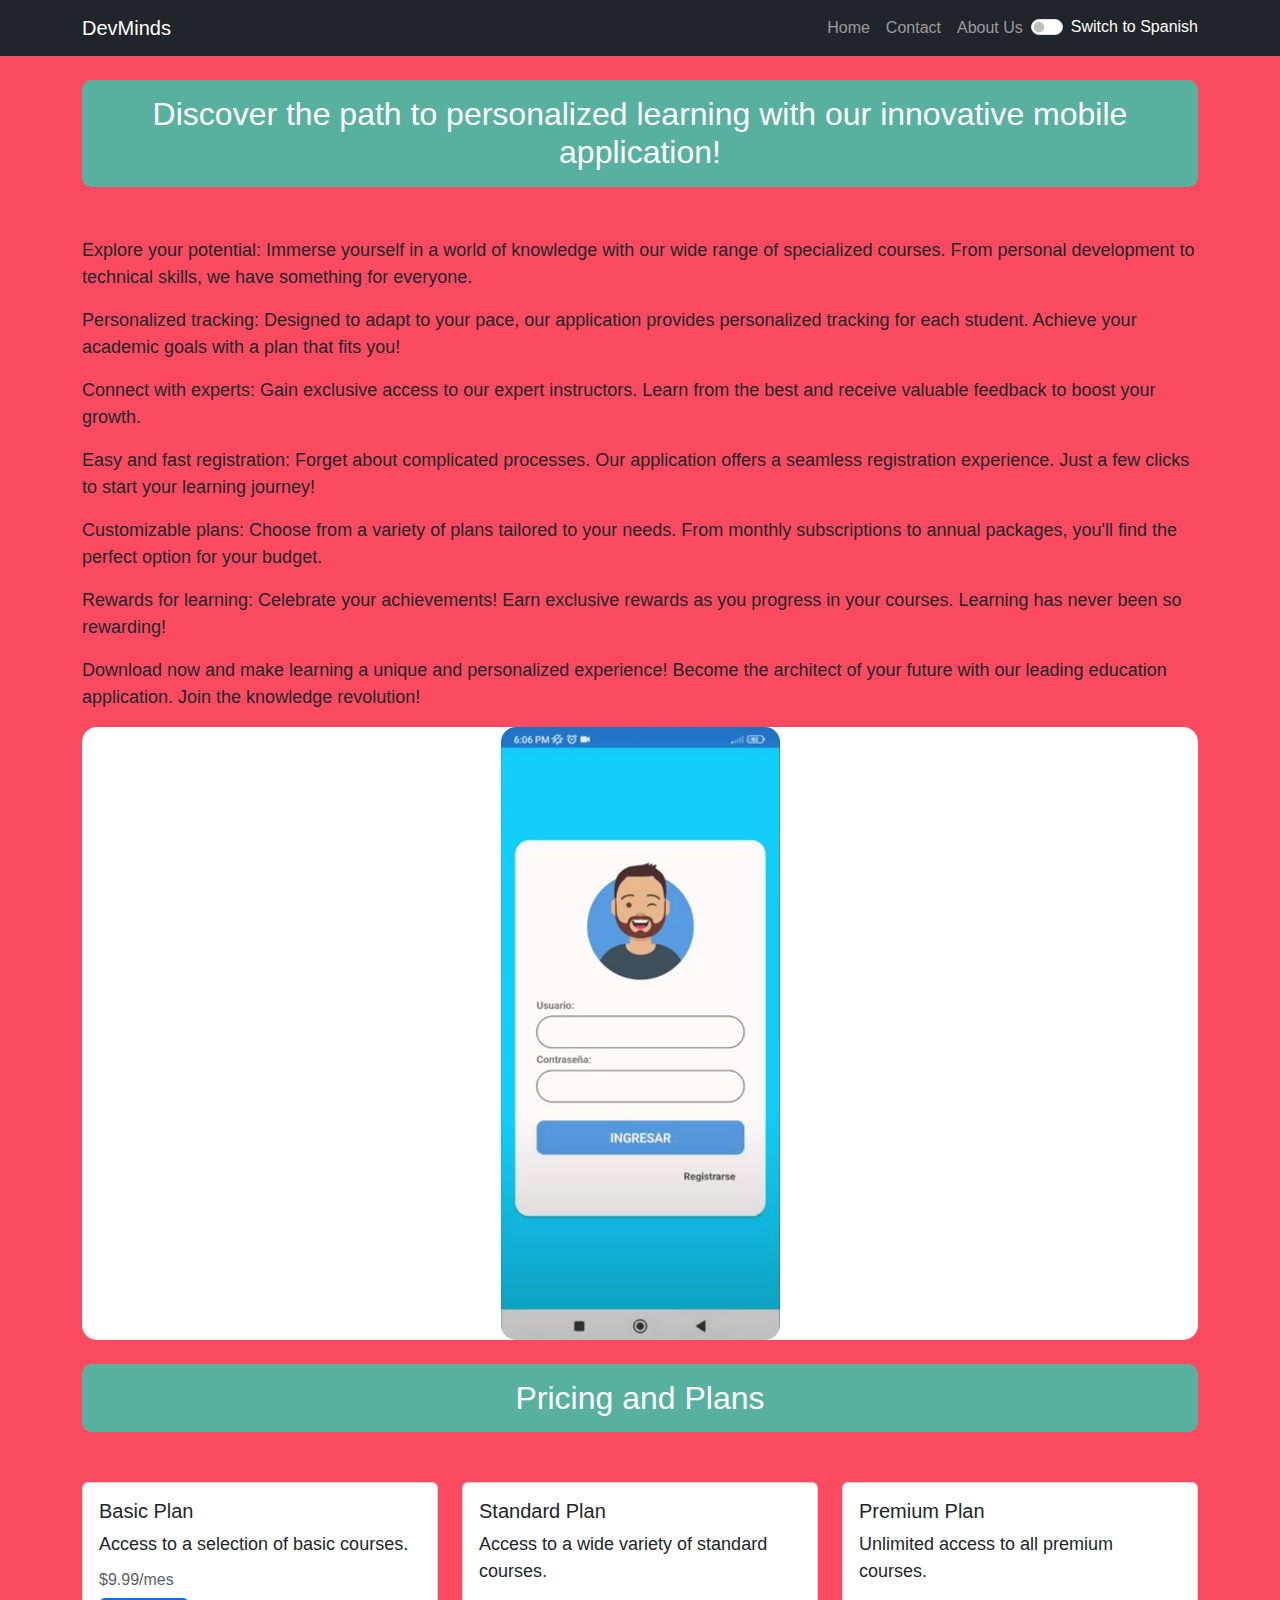
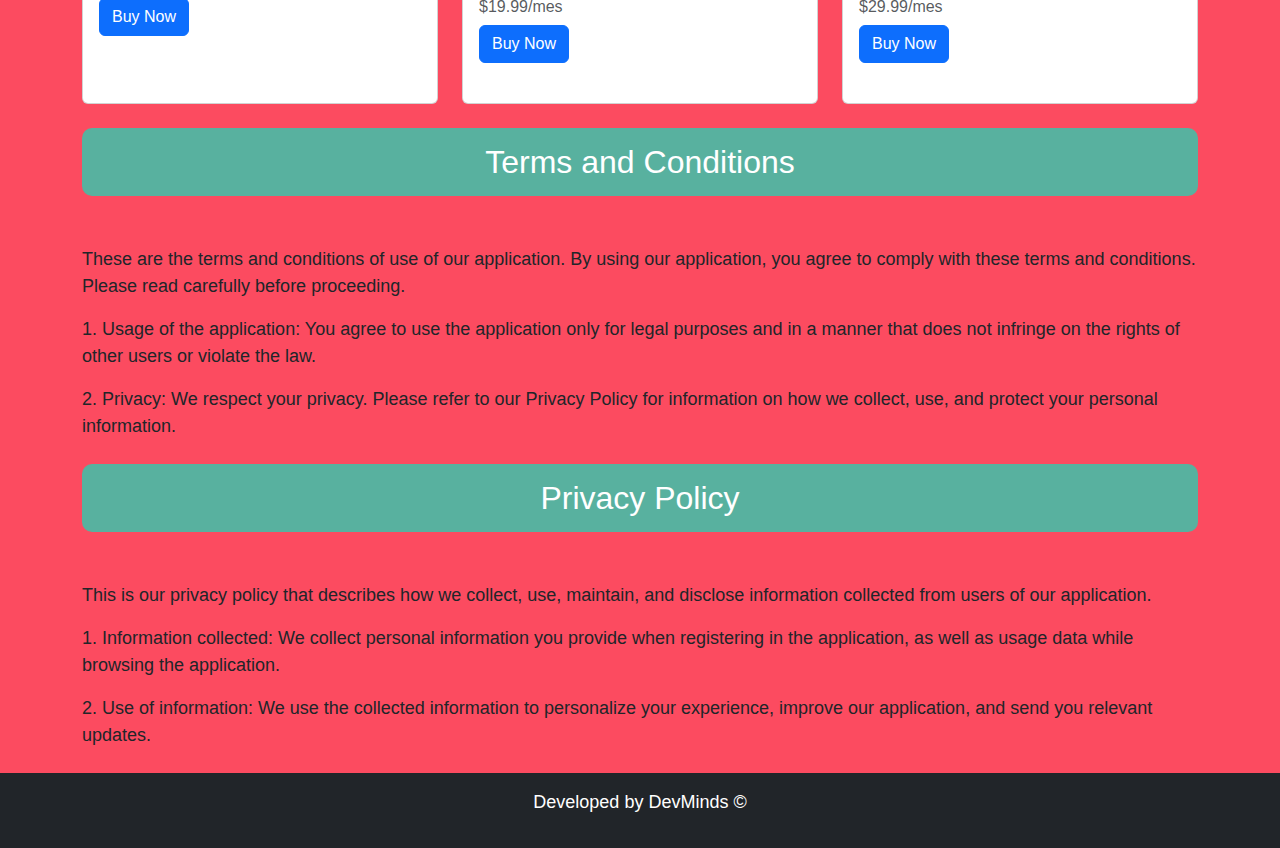
==== index.html @ 08f90019 "Initial commit" ====
<!DOCTYPE html>
<html lang="en">

<head>
    <meta charset="UTF-8">
    <meta name="viewport" content="width=device-width, initial-scale=1.0">
    <!-- Add link to Bootstrap CSS -->
    <link href="https://cdn.jsdelivr.net/npm/bootstrap@5.3.0/dist/css/bootstrap.min.css" rel="stylesheet">
    <link rel="stylesheet" href="CSS/styles.css">
    <script defer src="JS/language-switch.js"></script>
    <title>DevMinds</title>
</head>

<body>

    <!-- Navbar using Bootstrap -->
    <nav class="navbar navbar-expand-lg navbar-dark bg-dark">
        <div class="container">
            <a class="navbar-brand" href="#">DevMinds</a>
            <button class="navbar-toggler" type="button" data-bs-toggle="collapse" data-bs-target="#navbarNav"
                aria-controls="navbarNav" aria-expanded="false" aria-label="Toggle navigation">
                <span class="navbar-toggler-icon"></span>
            </button>
            <div class="collapse navbar-collapse" id="navbarNav">
                <ul class="navbar-nav ms-auto">
                    <li class="nav-item"><a class="nav-link" data-lang="home" href="index.html">Home</a></li>
                    <li class="nav-item"><a class="nav-link" data-lang="contact" href="HTML/contact.html">Contact</a></li>
                    <li class="nav-item"><a class="nav-link" data-lang="aboutUs" href="HTML/aboutus.html">About Us</a></li>
                </ul>
                <div class="form-check form-switch">
                    <input class="form-check-input" type="checkbox" id="languageSwitch">
                    <label class="form-check-label" for="languageSwitch" data-lang="switchToSpanish">Switch to Spanish</label>
                </div>
            </div>
        </div>
    </nav>

    <!-- Main Content using Bootstrap -->
    <div class="container mt-4">
        <h2 data-lang="content" class="text-center">Precios y Planes</h2>
        <p data-lang="explorePotential"></p>
        <p data-lang="personalizedTracking"></p>
        <p data-lang="connectWithExperts"></p>
        <p data-lang="easyRegistration"></p>
        <p data-lang="customizablePlans"></p>
        <p data-lang="rewardsForLearning"></p>
        <p data-lang="downloadNow"></p>
        
        <!-- Carousel using Bootstrap -->
        <div id="image-carousel" class="carousel slide" data-bs-ride="carousel">
            <div class="carousel-inner">
                <div class="carousel-item active">
                    <img src="IMG/P1.png" class="d-block w-25 mx-auto" alt="Image 1">
                </div>
                <div class="carousel-item">
                    <img src="IMG/P2.png" class="d-block w-25 mx-auto" alt="Image 2">
                </div>
                <div class="carousel-item">
                    <img src="IMG/P3.png" class="d-block w-25 mx-auto" alt="Image 3">
                </div>
                <div class="carousel-item">
                    <img src="IMG/P4.png" class="d-block w-25 mx-auto" alt="Image 4">
                </div>
                <div class="carousel-item">
                    <img src="IMG/P5.png" class="d-block w-25 mx-auto" alt="Image 5">
                </div>
                <div class="carousel-item">
                    <img src="IMG/P6.png" class="d-block w-25 mx-auto" alt="Image 6">
                </div>
                <!-- Add more images as necessary -->
            </div>
        </div>
    </div>

    
    <!-- Pricing / Plans using Bootstrap -->
    <section class="container mt-4">
        <h2 data-lang="pricingPlans" class="text-center"></h2>
        <div class="row">
            <!-- Tarjeta 1 -->
            <div class="col-md-4">
                <div class="card mb-4 h-100">
                    <div class="card-body">
                        <h5 class="card-title" data-lang="basicPlan">Plan Básico</h5>
                        <p class="card-text" data-lang="basicPlanDescription">Acceso a una selección de cursos básicos.</p>
                        <h6 class="card-subtitle mb-2 text-muted">$9.99/mes</h6>
                        <a href="#" class="btn btn-primary" data-lang="buyNow">Comprar</a>
                    </div>
                </div>
            </div>
            
            <!-- Tarjeta 2 -->
            <div class="col-md-4">
                <div class="card mb-4 h-100">
                    <div class="card-body">
                        <h5 class="card-title" data-lang="standardPlan">Plan Estándar</h5>
                        <p class="card-text" data-lang="standardPlanDescription">Acceso a una amplia variedad de cursos estándar.</p>
                        <h6 class="card-subtitle mb-2 text-muted">$19.99/mes</h6>
                        <a href="#" class="btn btn-primary" data-lang="buyNow">Comprar</a>
                    </div>
                </div>
            </div>
            
            <!-- Tarjeta 3 -->
            <div class="col-md-4">
                <div class="card mb-4 h-100">
                    <div class="card-body">
                        <h5 class="card-title" data-lang="premiumPlan">Plan Premium</h5>
                        <p class="card-text" data-lang="premiumPlanDescription">Acceso ilimitado a todos los cursos premium.</p>
                        <h6 class="card-subtitle mb-2 text-muted">$29.99/mes</h6>
                        <a href="#" class="btn btn-primary" data-lang="buyNow">Comprar</a>
                    </div>
                </div>
            </div>
        </div>
    </section>

    <!-- Terms and Conditions using Bootstrap -->
    <section class="container mt-4">
        <h2 data-lang="termsAndConditions" class="text-center"></h2>
        <p data-lang="termsConditionsContent"></p>
        <p data-lang="usageOfApp"></p>
        <p data-lang="privacyInfo"></p>
        <!-- Agregue más términos y condiciones según sea necesario -->
    </section>

    <!-- Política de Privacidad -->
    <section class="container mt-4">
        <h2 data-lang="privacyPolicy" class="text-center"></h2>
        <p data-lang="privacyPolicyContent"></p>
        <p data-lang="infoCollected"></p>
        <p data-lang="useOfInfo"></p>
        <!-- Agregue más detalles de la política de privacidad según sea necesario -->
    </section>

    <!-- Footer using Bootstrap -->
    <footer class="bg-dark text-white text-center p-3 mt-4">
        <p data-lang="developedBy"></p>
    </footer>

    <!-- Add link to Bootstrap JS and Popper.js -->
    <script src="https://cdn.jsdelivr.net/npm/bootstrap@5.3.0/dist/js/bootstrap.bundle.min.js"></script>

</body>

</html>
---- CSS/styles.css ----
/* Estilos generales */

body {
    background-color: #fc4b60; /* Cambia el color de fondo según tu preferencia */
    font-family: 'Arial', sans-serif;
    margin: 0;
    padding: 0;
}
/* Navbar */

nav {
    background-color: #333;
    color: white;
    padding: 10px;
}

nav ul {
    list-style: none;
    display: flex;
    justify-content: space-around;
}

nav a {
    text-decoration: none;
    color: white;
}

/* Main Content */

.main-content {
    text-align: center;
    padding: 20px;
}

/* Carrusel */

#image-carousel {
    background-color: white; /* Cambia el color de fondo del carrusel */
    border-radius: 15px; /* Ajusta el valor según sea necesario para obtener los bordes redondos deseados */
    overflow: hidden; /* Asegura que las imágenes no se extiendan más allá de los bordes redondos */
}

#image-carousel img {
    /* Estilos de las imágenes del carrusel */
    border-radius: 15px; /* Ajusta el valor para que coincida con el borde del carrusel */
}
/* Pricing / Plans, Terms and Conditions, Privacy Policy, Footer, etc. */

/* Agrega estilos según sea necesario */

h2 {
    background-color: #58b19f; /* Color de fondo */
    color: white; /* Color del texto */
    border-radius: 10px; /* Ajusta el valor para obtener bordes redondos */
    padding: 15px; /* Ajusta el relleno según sea necesario */
    margin-bottom: 50px;
    text-align: center; /* Centra el texto */
}

/* Estilos para p */
p {
    font-size: 18px;
}
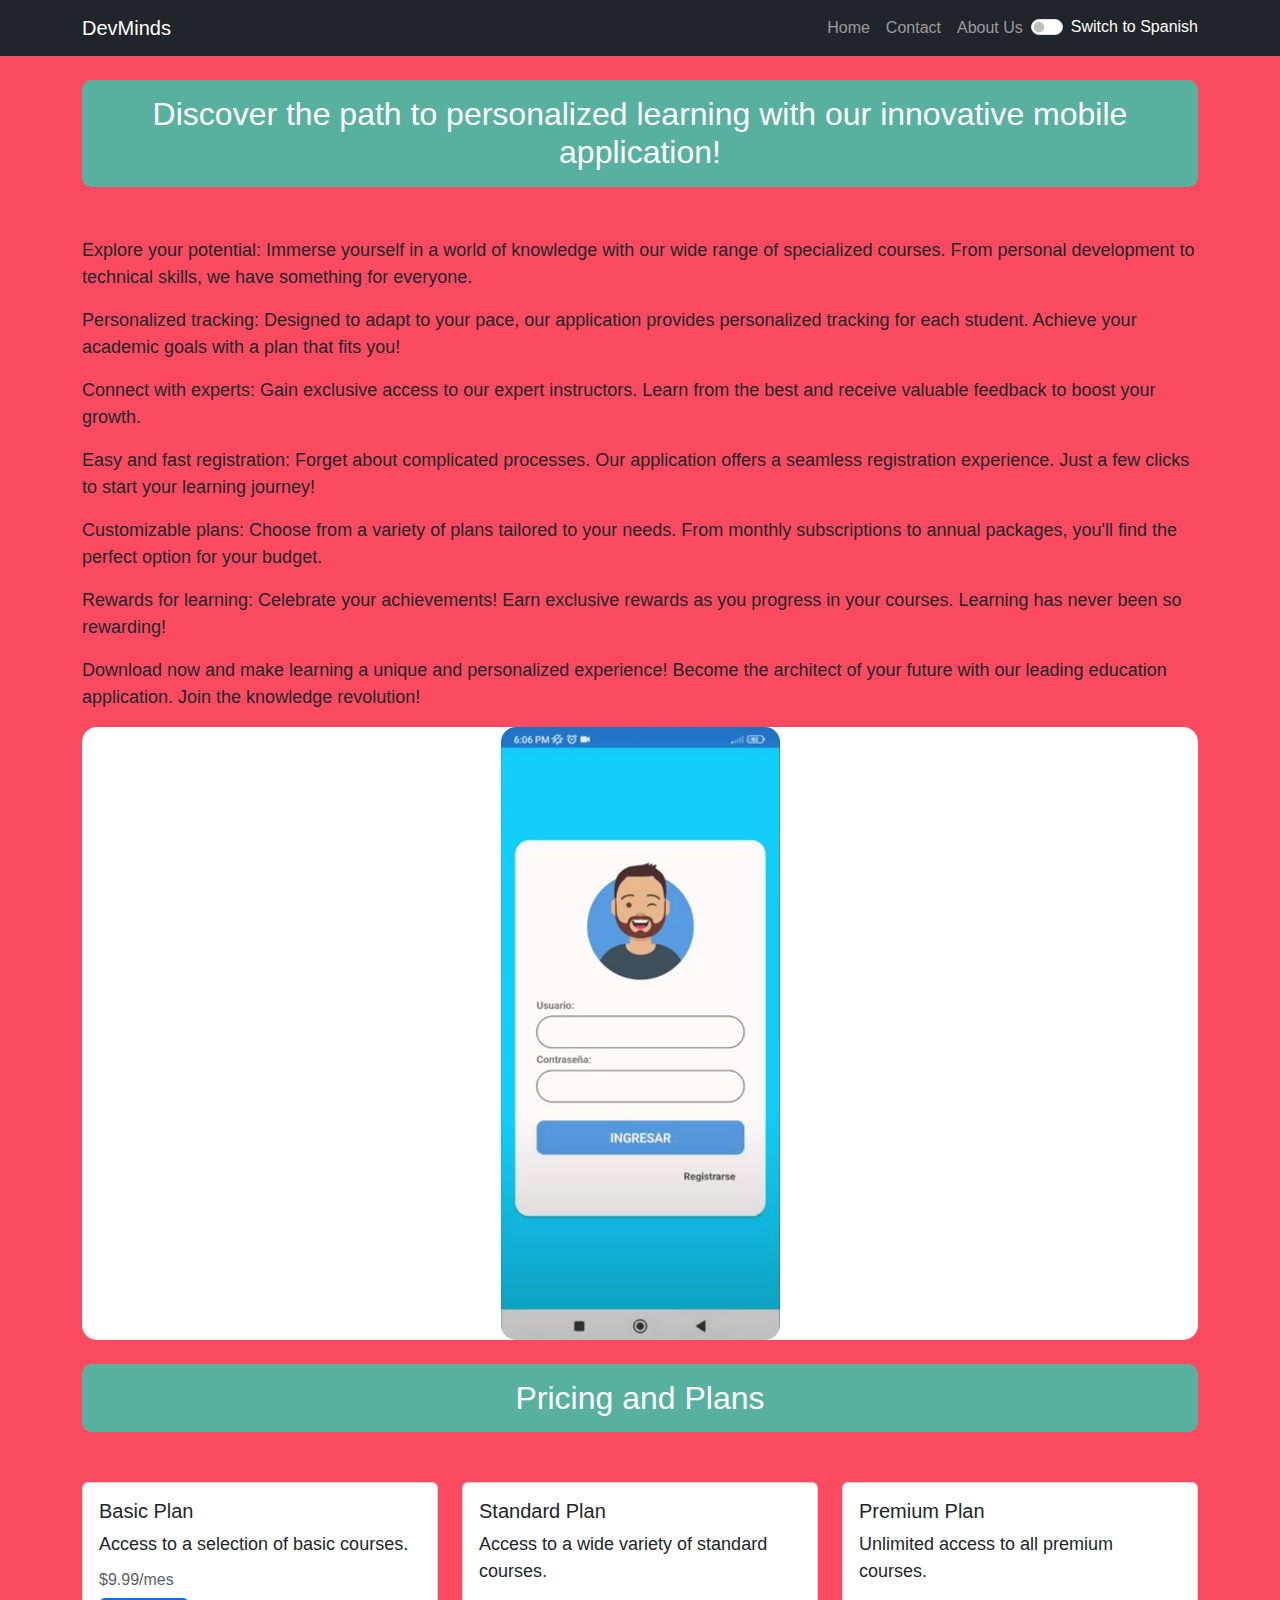
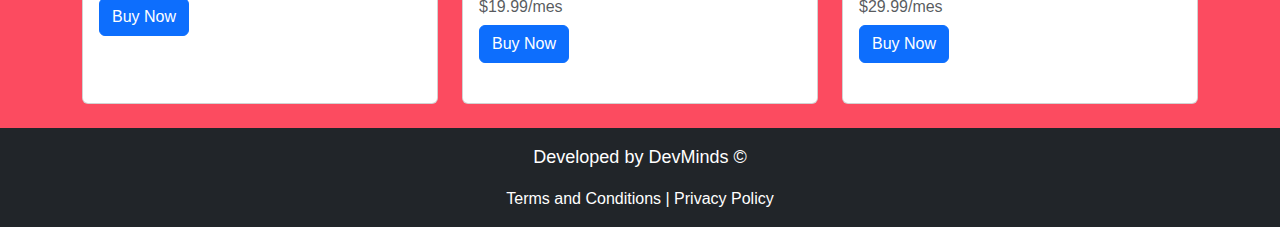
==== commit c8230cb5: "Add files via upload" ====
--- a/index.html
+++ b/index.html
@@ -4,7 +4,6 @@
 <head>
     <meta charset="UTF-8">
     <meta name="viewport" content="width=device-width, initial-scale=1.0">
-    <!-- Add link to Bootstrap CSS -->
     <link href="https://cdn.jsdelivr.net/npm/bootstrap@5.3.0/dist/css/bootstrap.min.css" rel="stylesheet">
     <link rel="stylesheet" href="CSS/styles.css">
     <script defer src="JS/language-switch.js"></script>
@@ -13,7 +12,6 @@
 
 <body>
 
-    <!-- Navbar using Bootstrap -->
     <nav class="navbar navbar-expand-lg navbar-dark bg-dark">
         <div class="container">
             <a class="navbar-brand" href="#">DevMinds</a>
@@ -35,7 +33,7 @@
         </div>
     </nav>
 
-    <!-- Main Content using Bootstrap -->
+
     <div class="container mt-4">
         <h2 data-lang="content" class="text-center">Precios y Planes</h2>
         <p data-lang="explorePotential"></p>
@@ -67,17 +65,17 @@
                 <div class="carousel-item">
                     <img src="IMG/P6.png" class="d-block w-25 mx-auto" alt="Image 6">
                 </div>
-                <!-- Add more images as necessary -->
+                
             </div>
         </div>
     </div>
 
     
-    <!-- Pricing / Plans using Bootstrap -->
+
     <section class="container mt-4">
         <h2 data-lang="pricingPlans" class="text-center"></h2>
         <div class="row">
-            <!-- Tarjeta 1 -->
+            
             <div class="col-md-4">
                 <div class="card mb-4 h-100">
                     <div class="card-body">
@@ -89,7 +87,7 @@
                 </div>
             </div>
             
-            <!-- Tarjeta 2 -->
+            
             <div class="col-md-4">
                 <div class="card mb-4 h-100">
                     <div class="card-body">
@@ -101,7 +99,7 @@
                 </div>
             </div>
             
-            <!-- Tarjeta 3 -->
+            
             <div class="col-md-4">
                 <div class="card mb-4 h-100">
                     <div class="card-body">
@@ -115,30 +113,17 @@
         </div>
     </section>
 
-    <!-- Terms and Conditions using Bootstrap -->
-    <section class="container mt-4">
-        <h2 data-lang="termsAndConditions" class="text-center"></h2>
-        <p data-lang="termsConditionsContent"></p>
-        <p data-lang="usageOfApp"></p>
-        <p data-lang="privacyInfo"></p>
-        <!-- Agregue más términos y condiciones según sea necesario -->
-    </section>
+    
 
-    <!-- Política de Privacidad -->
-    <section class="container mt-4">
-        <h2 data-lang="privacyPolicy" class="text-center"></h2>
-        <p data-lang="privacyPolicyContent"></p>
-        <p data-lang="infoCollected"></p>
-        <p data-lang="useOfInfo"></p>
-        <!-- Agregue más detalles de la política de privacidad según sea necesario -->
-    </section>
 
-    <!-- Footer using Bootstrap -->
-    <footer class="bg-dark text-white text-center p-3 mt-4">
-        <p data-lang="developedBy"></p>
-    </footer>
+ 
+    <footer class="bg-dark text-white text-center p-3 mt-4 footer-text">
+    <p data-lang="developedBy"></p>
+    <a data-lang="termsAndConditions" href="HTML/termsandconditions.html"></a> | <a data-lang="privacyPolicy" href="HTML/privacypolicy.html"></a>
+</footer>
 
-    <!-- Add link to Bootstrap JS and Popper.js -->
+
+
     <script src="https://cdn.jsdelivr.net/npm/bootstrap@5.3.0/dist/js/bootstrap.bundle.min.js"></script>
 
 </body>
--- a/CSS/styles.css
+++ b/CSS/styles.css
@@ -1,7 +1,7 @@
-/* Estilos generales */
+
 
 body {
-    background-color: #fc4b60; /* Cambia el color de fondo según tu preferencia */
+    background-color: #fc4b60; 
     font-family: 'Arial', sans-serif;
     margin: 0;
     padding: 0;
@@ -25,39 +25,50 @@
     color: white;
 }
 
-/* Main Content */
+
 
 .main-content {
     text-align: center;
     padding: 20px;
 }
 
-/* Carrusel */
+
 
 #image-carousel {
-    background-color: white; /* Cambia el color de fondo del carrusel */
-    border-radius: 15px; /* Ajusta el valor según sea necesario para obtener los bordes redondos deseados */
-    overflow: hidden; /* Asegura que las imágenes no se extiendan más allá de los bordes redondos */
+    background-color: white; 
+    border-radius: 15px; 
+    overflow: hidden; 
 }
 
 #image-carousel img {
-    /* Estilos de las imágenes del carrusel */
-    border-radius: 15px; /* Ajusta el valor para que coincida con el borde del carrusel */
+    border-radius: 15px; 
 }
-/* Pricing / Plans, Terms and Conditions, Privacy Policy, Footer, etc. */
-
-/* Agrega estilos según sea necesario */
 
 h2 {
-    background-color: #58b19f; /* Color de fondo */
-    color: white; /* Color del texto */
-    border-radius: 10px; /* Ajusta el valor para obtener bordes redondos */
-    padding: 15px; /* Ajusta el relleno según sea necesario */
+    background-color: #58b19f; 
+    color: white; 
+    border-radius: 10px; 
+    padding: 15px; 
     margin-bottom: 50px;
-    text-align: center; /* Centra el texto */
+    text-align: center; 
 }
 
-/* Estilos para p */
 p {
     font-size: 18px;
 }
+
+.footer-text {
+    color: rgb(255, 255, 255); 
+    text-decoration: none; 
+}
+
+.footer-text a {
+    color: rgb(255, 255, 255); 
+    text-decoration: none; 
+}
+
+.footer-text a:hover {
+    color: rgb(200, 200, 200); 
+    text-decoration: none; 
+}
+
